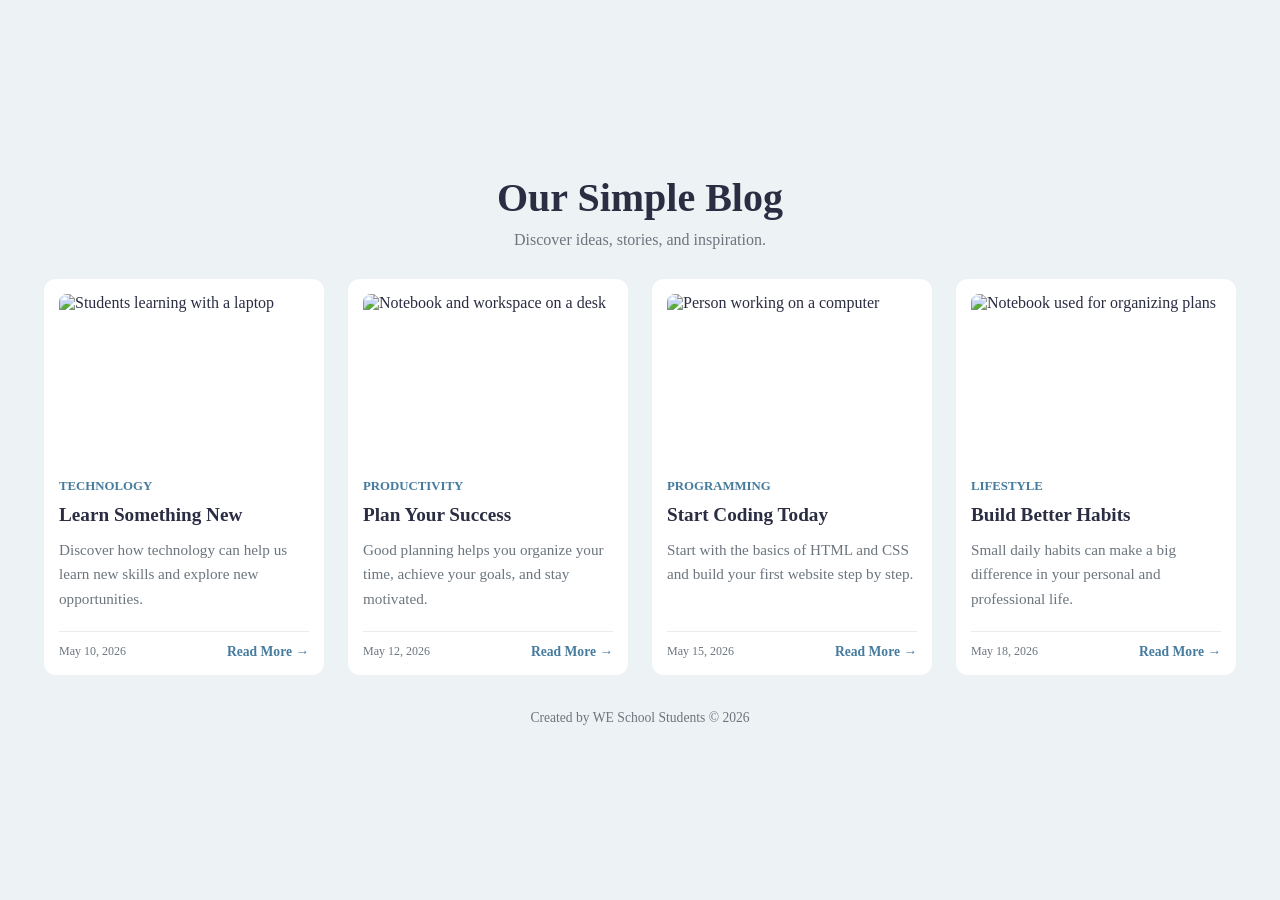
==== index.html @ 61954407 "start the project" ====
<!DOCTYPE html>
<html lang="en">

<head>
    <meta charset="UTF-8">
    <meta name="viewport" content="width=device-width, initial-scale=1.0">
    <title>Simple Blog</title>
    <link rel="stylesheet" href="style/main.css">
</head>

<body>
    <main class="container">
        <h1>Our Simple Blog</h1>
        <p class="subtitle">Discover ideas, stories, and inspiration.</p>

        <section class="blogs-container">
            <div class="post">

                <img src="https://images.unsplash.com/photo-1516321318423-f06f85e504b3?auto=format&fit=crop&w=600&q=80"
                    alt="Students learning with a laptop">

                <small>Technology</small>

                <h2>Learn Something New</h2>

                <p class="description">
                    Discover how technology can help us learn new skills
                    and explore new opportunities.
                </p>

                <div class="more">
                    <p>May 10, 2026</p>
                    <span>Read More &rarr;</span>
                </div>

            </div>

            <div class="post">

                <img src="https://images.unsplash.com/photo-1499750310107-5fef28a66643?auto=format&fit=crop&w=600&q=80"
                    alt="Notebook and workspace on a desk">

                <small>Productivity</small>

                <h2>Plan Your Success</h2>

                <p class="description">
                    Good planning helps you organize your time,
                    achieve your goals, and stay motivated.
                </p>

                <div class="more">
                    <p>May 12, 2026</p>
                    <span>Read More &rarr;</span>
                </div>

            </div>

            <div class="post">

                <img src="https://images.unsplash.com/photo-1516321497487-e288fb19713f?auto=format&fit=crop&w=600&q=80"
                    alt="Person working on a computer">

                <small>Programming</small>

                <h2>Start Coding Today</h2>

                <p class="description">
                    Start with the basics of HTML and CSS
                    and build your first website step by step.
                </p>

                <div class="more">
                    <p>May 15, 2026</p>
                    <span>Read More &rarr;</span>
                </div>

            </div>

            <div class="post">

                <img src="https://images.unsplash.com/photo-1506784983877-45594efa4cbe?auto=format&fit=crop&w=600&q=80"
                    alt="Notebook used for organizing plans">

                <small>Lifestyle</small>

                <h2>Build Better Habits</h2>

                <p class="description">
                    Small daily habits can make a big difference
                    in your personal and professional life.
                </p>

                <div class="more">
                    <p>May 18, 2026</p>
                    <span>Read More &rarr;</span>
                </div>

            </div>
        </section>

        <footer>
            <p>Created by WE School Students &copy; 2026</p>
        </footer>

    </main>

</body>

</html>
---- style/main.css ----
:root {
    --dark: #2b2d42;
    --blue: #457b9d;
    --light: #edf2f4;
    --white: #ffffff;
    --gray: #6c757d;
    --accent: #e76f51;
}

* {
    margin: 0;
    padding: 0;
    box-sizing: border-box;
}

body {
    font-family:Cambria, Cochin, Georgia, Times, 'Times New Roman', serif;
    background-color: var(--light);
    color: var(--dark);
}

.container {
    min-height: 100vh;
    width: 100%;
    padding: 40px 20px;

    display: flex;
    flex-direction: column;
    justify-content: center;
    align-items: center;
}

.container h1 {
    font-size: 2.5rem;
    text-align: center;
    margin-bottom: 10px;
}

.subtitle {
    color: var(--gray);
    text-align: center;
    margin-bottom: 30px;
}

.blogs-container {
    display: flex;
    justify-content: center;
    align-items: stretch;
    flex-wrap: wrap;

    gap: 24px;
    width: 100%;
    max-width: 1200px;
}

.post {
    background-color: var(--white);
    color: var(--dark);
    text-decoration: none;

    flex: 1 1 240px;
    max-width: 280px;

    display: flex;
    flex-direction: column;

    padding: 15px;
    border-radius: 12px;
    overflow: hidden;
    transition: transform 0.3s ease, box-shadow 0.3s ease;
}

.post:hover {
    transform: scale(1.05);

    box-shadow: 0 8px 20px rgba(43, 45, 66, 0.15);
}

.post img {
    width: 100%;
    height: 170px;
    object-fit: cover;

    border-radius: 8px;
    margin-bottom: 15px;
}

.post small {
    color: var(--blue);
    font-size: 0.8rem;
    font-weight: 700;
    text-transform: uppercase;
    margin-bottom: 10px;
}

.post h2 {
    font-size: 1.2rem;
    margin-bottom: 12px;
}

.post .description {
    color: var(--gray);
    font-size: 0.95rem;
    line-height: 1.6;
    margin-bottom: 20px;
}

.more {
    display: flex;
    justify-content: space-between;
    align-items: center;

    gap: 10px;
    margin-top: auto;
    padding-top: 12px;

    border-top: 1px solid #e9ecef;
}

.more p {
    color: var(--gray);
    font-size: 0.75rem;
}

.more span {
    color: var(--blue);
    font-size: 0.85rem;
    font-weight: 700;
    white-space: nowrap;
}

.post:hover .more span {
    color: var(--accent);
}

footer {
    margin-top: 35px;
    color: var(--gray);
    font-size: 0.85rem;
    text-align: center;
}


@media (max-width: 600px) {

    .container h1 {
        font-size: 2rem;
    }

    .blogs-container {
        flex-direction: column;
        align-items: center;
    }

    .post {
        width: 100%;
        max-width: 400px;
        flex: auto;
    }

    .post img {
        height: 200px;
    }
}
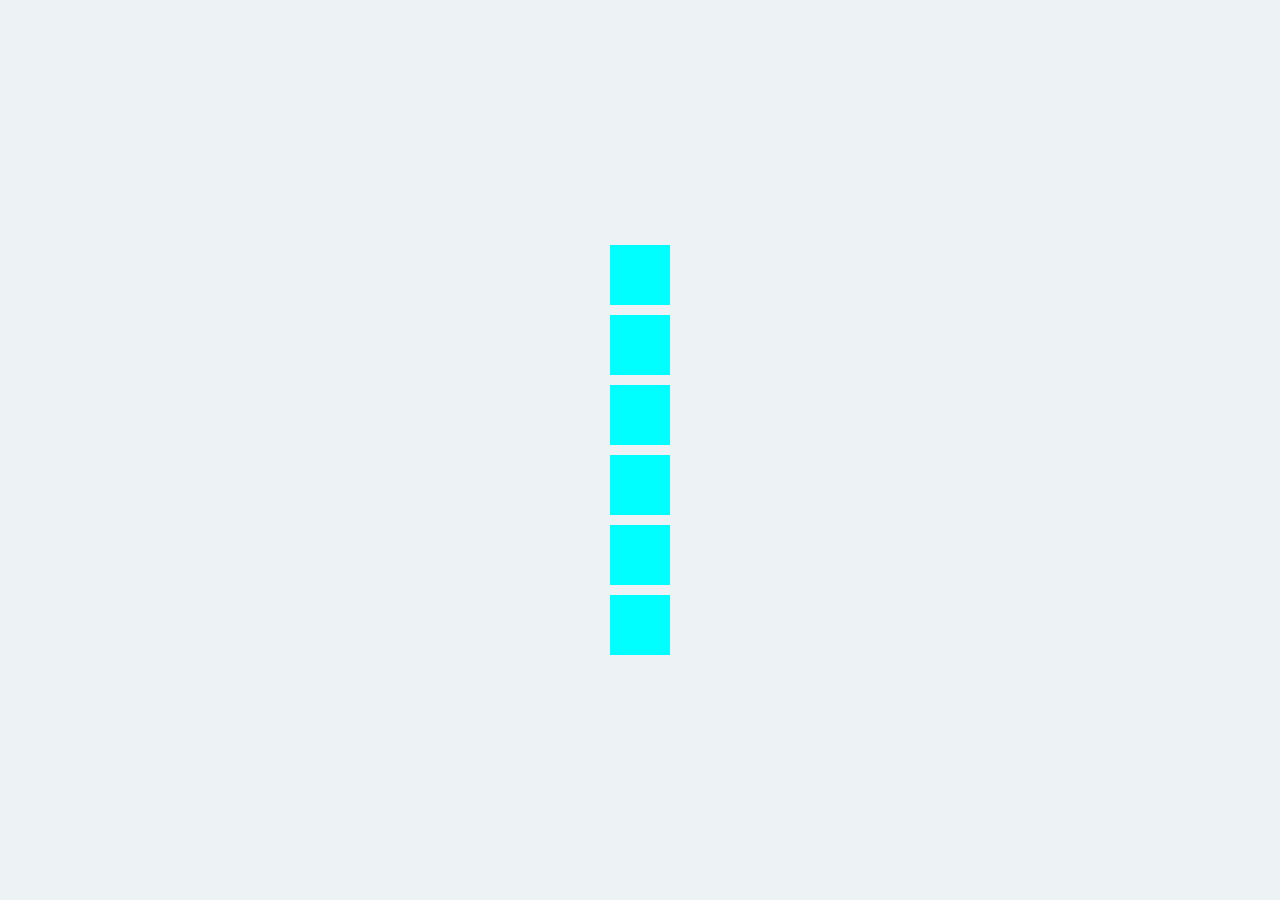
==== commit b398705b: "aaa" ====
--- a/index.html
+++ b/index.html
@@ -1,110 +1,33 @@
-<!DOCTYPE html>
-<html lang="en">
-
-<head>
-    <meta charset="UTF-8">
-    <meta name="viewport" content="width=device-width, initial-scale=1.0">
-    <title>Simple Blog</title>
-    <link rel="stylesheet" href="style/main.css">
-</head>
-
-<body>
-    <main class="container">
-        <h1>Our Simple Blog</h1>
-        <p class="subtitle">Discover ideas, stories, and inspiration.</p>
-
-        <section class="blogs-container">
-            <div class="post">
-
-                <img src="https://images.unsplash.com/photo-1516321318423-f06f85e504b3?auto=format&fit=crop&w=600&q=80"
-                    alt="Students learning with a laptop">
-
-                <small>Technology</small>
-
-                <h2>Learn Something New</h2>
-
-                <p class="description">
-                    Discover how technology can help us learn new skills
-                    and explore new opportunities.
-                </p>
-
-                <div class="more">
-                    <p>May 10, 2026</p>
-                    <span>Read More &rarr;</span>
-                </div>
-
-            </div>
-
-            <div class="post">
-
-                <img src="https://images.unsplash.com/photo-1499750310107-5fef28a66643?auto=format&fit=crop&w=600&q=80"
-                    alt="Notebook and workspace on a desk">
-
-                <small>Productivity</small>
-
-                <h2>Plan Your Success</h2>
-
-                <p class="description">
-                    Good planning helps you organize your time,
-                    achieve your goals, and stay motivated.
-                </p>
-
-                <div class="more">
-                    <p>May 12, 2026</p>
-                    <span>Read More &rarr;</span>
-                </div>
-
-            </div>
-
-            <div class="post">
-
-                <img src="https://images.unsplash.com/photo-1516321497487-e288fb19713f?auto=format&fit=crop&w=600&q=80"
-                    alt="Person working on a computer">
-
-                <small>Programming</small>
-
-                <h2>Start Coding Today</h2>
-
-                <p class="description">
-                    Start with the basics of HTML and CSS
-                    and build your first website step by step.
-                </p>
-
-                <div class="more">
-                    <p>May 15, 2026</p>
-                    <span>Read More &rarr;</span>
-                </div>
-
-            </div>
-
-            <div class="post">
-
-                <img src="https://images.unsplash.com/photo-1506784983877-45594efa4cbe?auto=format&fit=crop&w=600&q=80"
-                    alt="Notebook used for organizing plans">
-
-                <small>Lifestyle</small>
-
-                <h2>Build Better Habits</h2>
-
-                <p class="description">
-                    Small daily habits can make a big difference
-                    in your personal and professional life.
-                </p>
-
-                <div class="more">
-                    <p>May 18, 2026</p>
-                    <span>Read More &rarr;</span>
-                </div>
-
-            </div>
-        </section>
-
-        <footer>
-            <p>Created by WE School Students &copy; 2026</p>
-        </footer>
-
-    </main>
-
-</body>
-
+<!DOCTYPE html>
+<html lang="en">
+<head>
+    <meta charset="UTF-8">
+    <meta name="viewport" content="width=device-width, initial-scale=1.0">
+    <title>Display flex</title>
+    <link rel="stylesheet" href="style/main.css">
+    <style>
+
+    </style>
+</head>
+<body>
+    <!-- main content -->
+    <div class="container">
+        <div style="padding: 30px; background-color: aqua;margin: 5px;"></div>
+        <div style="padding: 30px; background-color: aqua;margin: 5px;"></div>
+        <div style="padding: 30px; background-color: aqua;margin: 5px;"></div>
+        <div style="padding: 30px; background-color: aqua;margin: 5px;"></div>
+        <div style="padding: 30px; background-color: aqua;margin: 5px;"></div>
+        <div style="padding: 30px; background-color: aqua;margin: 5px;"></div>
+        
+        
+        
+        
+        
+    </div> 
+    
+
+
+
+
+</body>
 </html>
